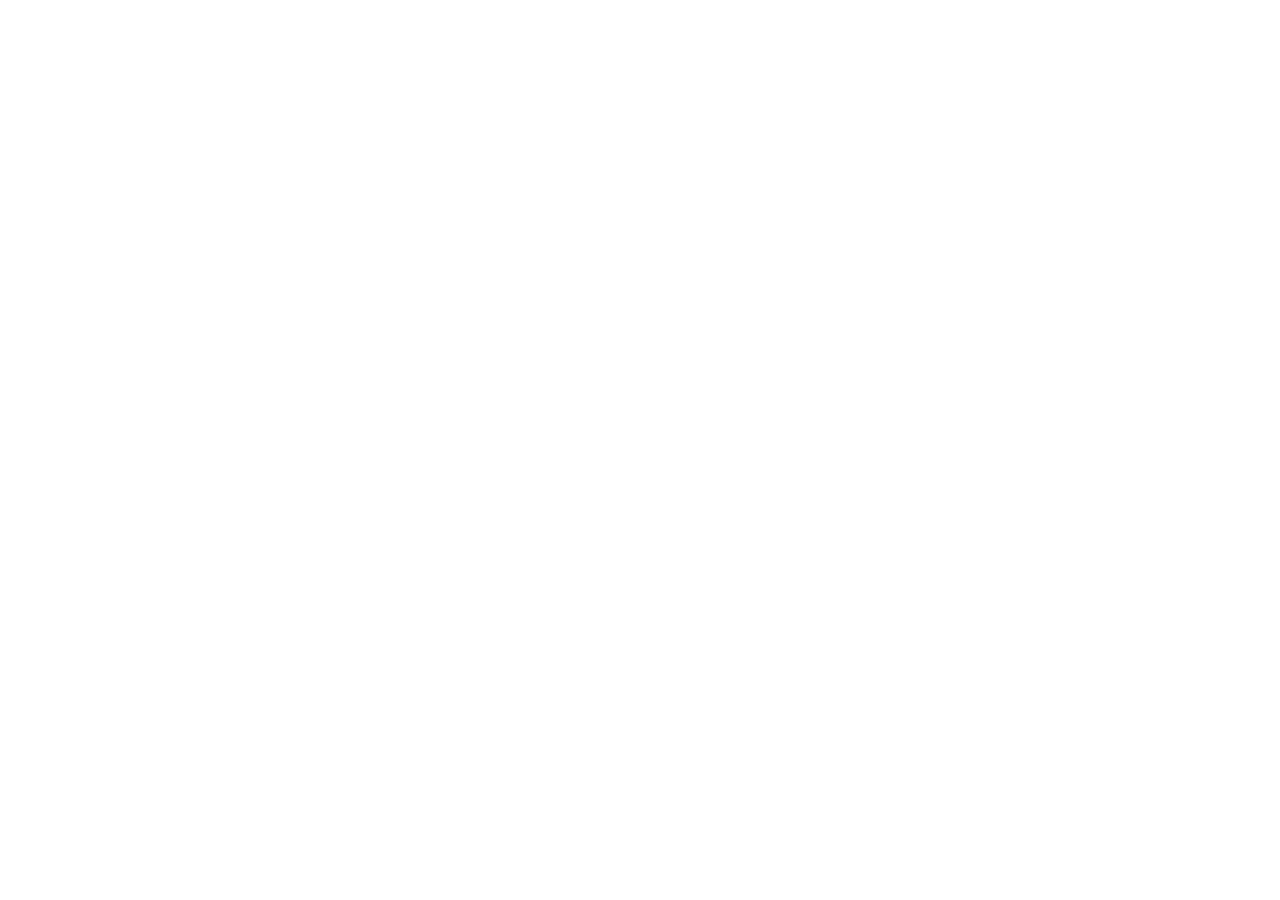
==== index.html @ 202fc930 "finnished register.js and staretd on post.js.. also fixed a problem in index.html.. Co-authored-by: " ====
<!doctype html>
<html lang="en">
  <head>
    <meta charset="UTF-8" />
    <meta name="viewport" content="width=device-width, initial-scale=1.0" />
    <title>SteffenMedia</title>
  </head>
  <body></body>
</html>
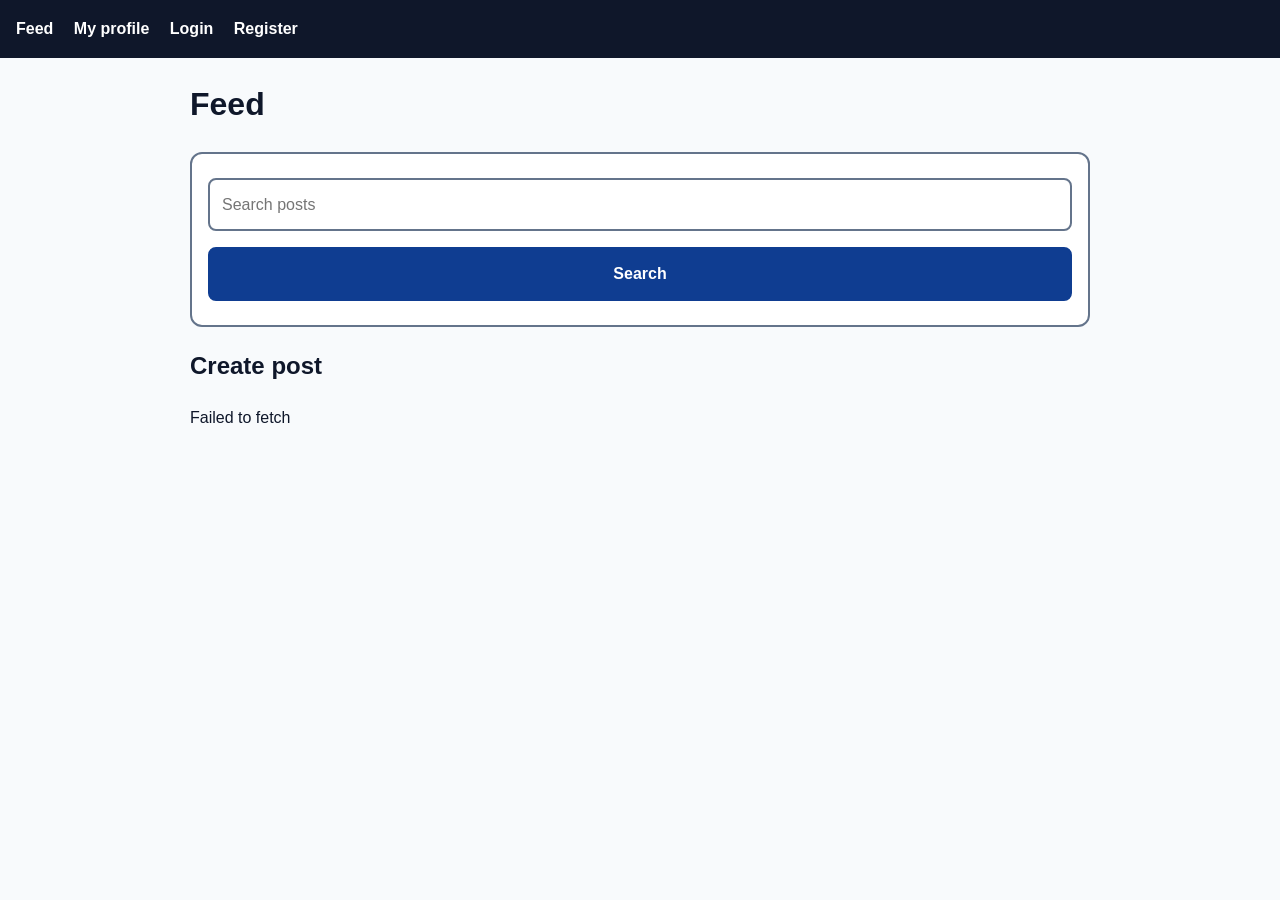
==== commit 9c07899b: "created all the html files and did a ceck on my js files to ceck for flaws" ====
--- a/index.html
+++ b/index.html
@@ -3,7 +3,40 @@
   <head>
     <meta charset="UTF-8" />
     <meta name="viewport" content="width=device-width, initial-scale=1.0" />
-    <title>SteffenMedia</title>
+    <title>Social Feed</title>
+    <link rel="stylesheet" href="./css/style.css" />
   </head>
-  <body></body>
+  <body>
+    <nav>
+      <a href="./index.html">Feed</a>
+      <a href="./profile.html">My profile</a>
+      <a href="./login.html">Login</a>
+      <a href="./register.html">Register</a>
+    </nav>
+
+    <h1>Feed</h1>
+
+    <form id="searchForm">
+      <input id="searchInput" type="search" placeholder="Search posts" />
+      <button type="submit">Search</button>
+    </form>
+
+    <h2>Create post</h2>
+
+    <form id="createPostForm">
+      <input id="title" type="text" placeholder="Title" />
+      <textarea id="body" placeholder="Write your post"></textarea>
+      <input id="tags" type="text" placeholder="tags, separated, by comma" />
+      <input id="mediaUrl" type="url" placeholder="Image URL" />
+      <input id="mediaAlt" type="text" placeholder="Image alt text" />
+
+      <p id="formMessage"></p>
+
+      <button type="submit">Create post</button>
+    </form>
+
+    <section id="postsContainer"></section>
+
+    <script type="module" src="./js/pages/feed.js"></script>
+  </body>
 </html>
--- a/css/style.css
+++ b/css/style.css
@@ -0,0 +1,97 @@
+@import url("./variables.css");
+@import url("./global.css");
+
+nav {
+  background: var(--text);
+  padding: 1rem;
+}
+
+nav a {
+  color: #ffffff;
+  margin-right: 1rem;
+  text-decoration: none;
+}
+
+nav a:hover,
+nav a:focus {
+  text-decoration: underline;
+}
+
+body > h1,
+body > h2,
+body > form,
+body > section,
+body > p {
+  max-width: var(--max-width);
+  margin-left: auto;
+  margin-right: auto;
+}
+
+form,
+.post-card,
+.profile-card,
+article {
+  background: var(--surface);
+  border: 2px solid var(--border);
+  border-radius: var(--radius);
+  padding: 1rem;
+  margin-block: 1rem;
+}
+
+input,
+textarea,
+button {
+  width: 100%;
+  font: inherit;
+  margin-block: 0.5rem;
+}
+
+input,
+textarea {
+  border: 2px solid var(--border);
+  border-radius: 8px;
+  padding: 0.75rem;
+}
+
+textarea {
+  min-height: 120px;
+  resize: vertical;
+}
+
+button,
+.post-actions a {
+  display: inline-block;
+  background: var(--primary);
+  color: var(--primary-text);
+  border: 2px solid var(--primary);
+  border-radius: 8px;
+  padding: 0.75rem 1rem;
+  font-weight: 700;
+  text-align: center;
+  text-decoration: none;
+  cursor: pointer;
+}
+
+button:hover,
+.post-actions a:hover {
+  background: var(--primary-hover);
+  border-color: var(--primary-hover);
+}
+
+#formMessage,
+#message,
+p[id$="Error"] {
+  color: var(--danger);
+  font-weight: 700;
+}
+
+.post-actions {
+  display: flex;
+  gap: 1rem;
+  flex-wrap: wrap;
+}
+
+.post-actions button,
+.post-actions a {
+  width: auto;
+}
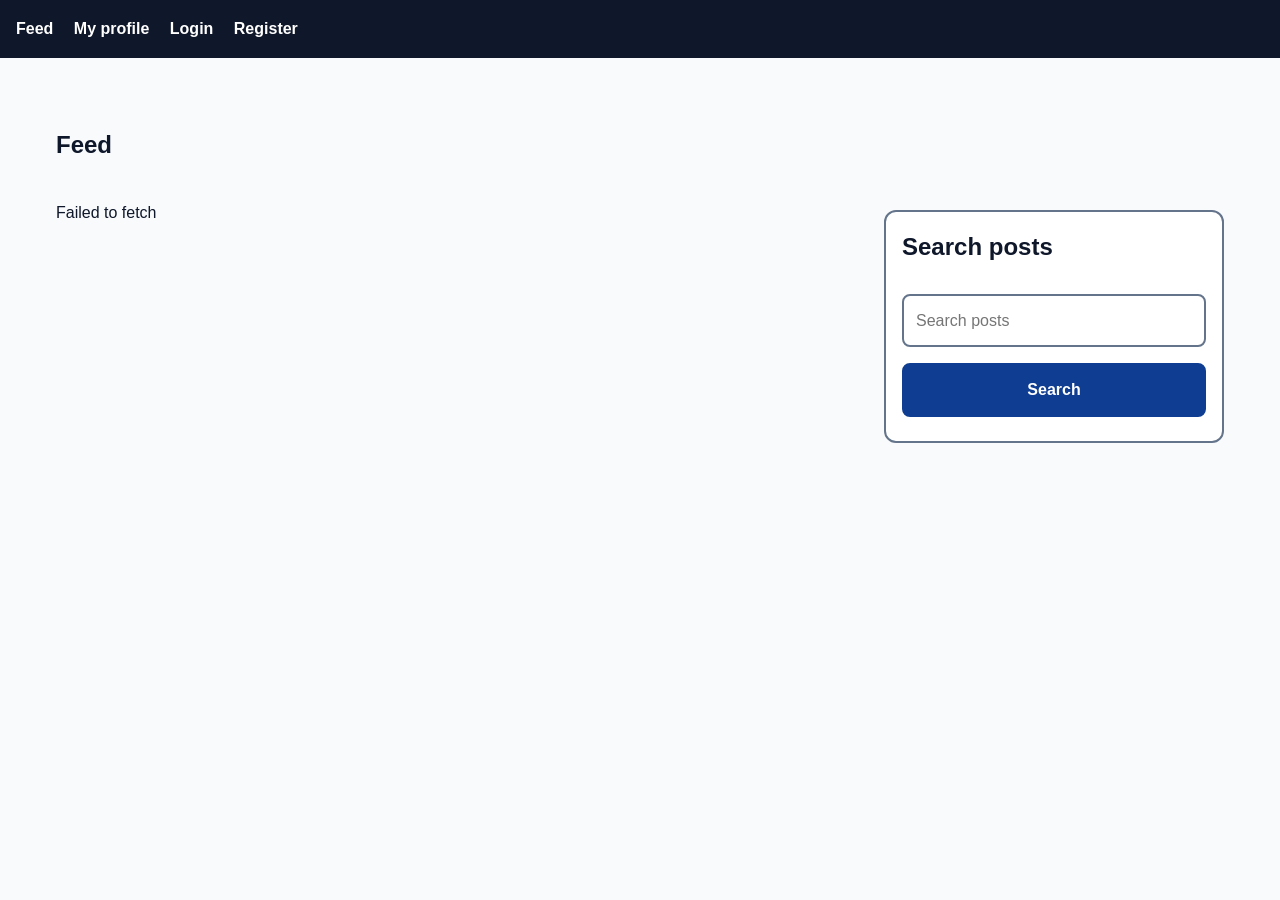
==== commit 0bb0a7d5: "small changes to  make it look  better" ====
--- a/index.html
+++ b/index.html
@@ -6,6 +6,7 @@
     <title>Social Feed</title>
     <link rel="stylesheet" href="./css/style.css" />
   </head>
+
   <body>
     <nav>
       <a href="./index.html">Feed</a>
@@ -14,28 +15,38 @@
       <a href="./register.html">Register</a>
     </nav>
 
-    <h1>Feed</h1>
+    <main class="feed-layout">
+      <section class="feed-main">
+        <h1>Feed</h1>
+        <section id="postsContainer"></section>
+      </section>
 
-    <form id="searchForm">
-      <input id="searchInput" type="search" placeholder="Search posts" />
-      <button type="submit">Search</button>
-    </form>
+      <aside class="feed-sidebar">
+        <form id="searchForm">
+          <h2>Search posts</h2>
+          <input id="searchInput" type="search" placeholder="Search posts" />
+          <button type="submit">Search</button>
+        </form>
 
-    <h2>Create post</h2>
+        <form id="createPostForm">
+          <h2>Create post</h2>
 
-    <form id="createPostForm">
-      <input id="title" type="text" placeholder="Title" />
-      <textarea id="body" placeholder="Write your post"></textarea>
-      <input id="tags" type="text" placeholder="tags, separated, by comma" />
-      <input id="mediaUrl" type="url" placeholder="Image URL" />
-      <input id="mediaAlt" type="text" placeholder="Image alt text" />
+          <input id="title" type="text" placeholder="Title" />
+          <textarea id="body" placeholder="Write your post"></textarea>
+          <input
+            id="tags"
+            type="text"
+            placeholder="tags, separated, by comma"
+          />
+          <input id="mediaUrl" type="url" placeholder="Image URL" />
+          <input id="mediaAlt" type="text" placeholder="Image alt text" />
 
-      <p id="formMessage"></p>
+          <p id="formMessage"></p>
 
-      <button type="submit">Create post</button>
-    </form>
-
-    <section id="postsContainer"></section>
+          <button type="submit">Create post</button>
+        </form>
+      </aside>
+    </main>
 
     <script type="module" src="./js/pages/feed.js"></script>
   </body>
--- a/css/style.css
+++ b/css/style.css
@@ -15,6 +15,13 @@
 nav a:hover,
 nav a:focus {
   text-decoration: underline;
+}
+
+main {
+  max-width: var(--max-width);
+  margin-left: auto;
+  margin-right: auto;
+  padding: 1rem;
 }
 
 body > h1,
@@ -59,8 +66,11 @@
 }
 
 button,
-.post-actions a {
-  display: inline-block;
+.post-actions a,
+.back-link {
+  display: inline-flex;
+  align-items: center;
+  justify-content: center;
   background: var(--primary);
   color: var(--primary-text);
   border: 2px solid var(--primary);
@@ -70,10 +80,12 @@
   text-align: center;
   text-decoration: none;
   cursor: pointer;
+  transition: 0.2s ease;
 }
 
 button:hover,
-.post-actions a:hover {
+.post-actions a:hover,
+.back-link:hover {
   background: var(--primary-hover);
   border-color: var(--primary-hover);
 }
@@ -85,13 +97,109 @@
   font-weight: 700;
 }
 
+img {
+  max-width: 100%;
+  border-radius: 8px;
+  display: block;
+}
+
+/* Feed layout */
+
+.feed-layout {
+  display: grid;
+  grid-template-columns: minmax(0, 1fr) 340px;
+  gap: 2.5rem;
+  max-width: 1200px;
+  margin: 2rem auto;
+  padding: 1rem;
+}
+
+.feed-main {
+  min-width: 0;
+}
+
+.feed-sidebar {
+  position: sticky;
+  top: 1rem;
+  align-self: start;
+  margin-top: 6.5rem;
+}
+
+.feed-sidebar form {
+  margin: 0 0 1.5rem;
+}
+
+.feed-sidebar h2 {
+  margin-top: 0;
+}
+
+.feed-sidebar input,
+.feed-sidebar textarea,
+.feed-sidebar button {
+  width: 100%;
+}
+
+/* Posts */
+
+#postsContainer {
+  display: flex;
+  flex-direction: column;
+  gap: 2.5rem;
+}
+
+.post-card {
+  padding: 1.5rem;
+  margin-block: 0;
+}
+
+/* Post actions */
+
 .post-actions {
   display: flex;
   gap: 1rem;
   flex-wrap: wrap;
+  margin-top: 1rem;
 }
 
 .post-actions button,
 .post-actions a {
   width: auto;
-}
+  min-width: 100px;
+  height: 48px;
+  margin: 0;
+}
+
+#likeBtn {
+  width: auto;
+  min-width: 110px;
+  padding: 0.55rem 0.9rem;
+  margin-top: 1rem;
+}
+
+/* Back button */
+
+.back-link {
+  width: auto;
+  margin: 1rem 0;
+}
+
+/* Comments */
+
+.comment-card {
+  padding: 0.75rem;
+  margin-block: 0.75rem;
+}
+
+/* Mobile */
+
+@media (max-width: 900px) {
+  .feed-layout {
+    grid-template-columns: 1fr;
+  }
+
+  .feed-sidebar {
+    position: static;
+    order: -1;
+    margin-top: 0;
+  }
+}
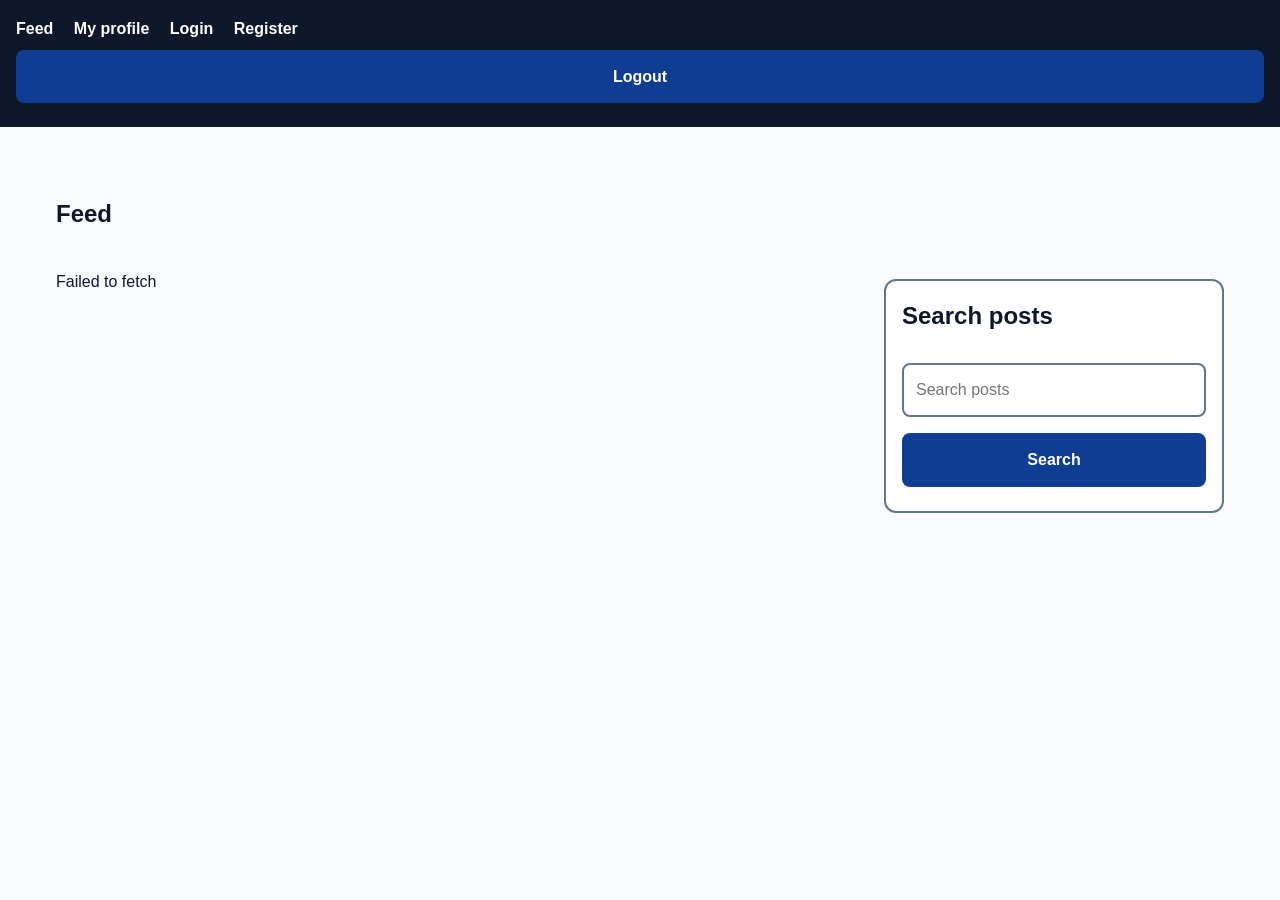
==== commit d9e4f4c0: "forgot to add a logout function." ====
--- a/index.html
+++ b/index.html
@@ -13,11 +13,15 @@
       <a href="./profile.html">My profile</a>
       <a href="./login.html">Login</a>
       <a href="./register.html">Register</a>
+
+      <button id="logoutbtn">Logout</button>
     </nav>
 
     <main class="feed-layout">
       <section class="feed-main">
-        <h1>Feed</h1>
+        <a class="feed-title" href="./index.html">
+          <h1>Feed</h1>
+        </a>
         <section id="postsContainer"></section>
       </section>
 
@@ -49,5 +53,6 @@
     </main>
 
     <script type="module" src="./js/pages/feed.js"></script>
+    <script type="module" src="./js/pages/logout.js"></script>
   </body>
 </html>
--- a/css/style.css
+++ b/css/style.css
@@ -103,6 +103,18 @@
   display: block;
 }
 
+/* Feed title */
+
+.feed-title {
+  display: inline-block;
+  color: inherit;
+  text-decoration: none;
+}
+
+.feed-title:hover h1 {
+  text-decoration: underline;
+}
+
 /* Feed layout */
 
 .feed-layout {
@@ -139,6 +151,12 @@
   width: 100%;
 }
 
+/* Search reset */
+
+.search-reset {
+  margin-top: 0.5rem;
+}
+
 /* Posts */
 
 #postsContainer {
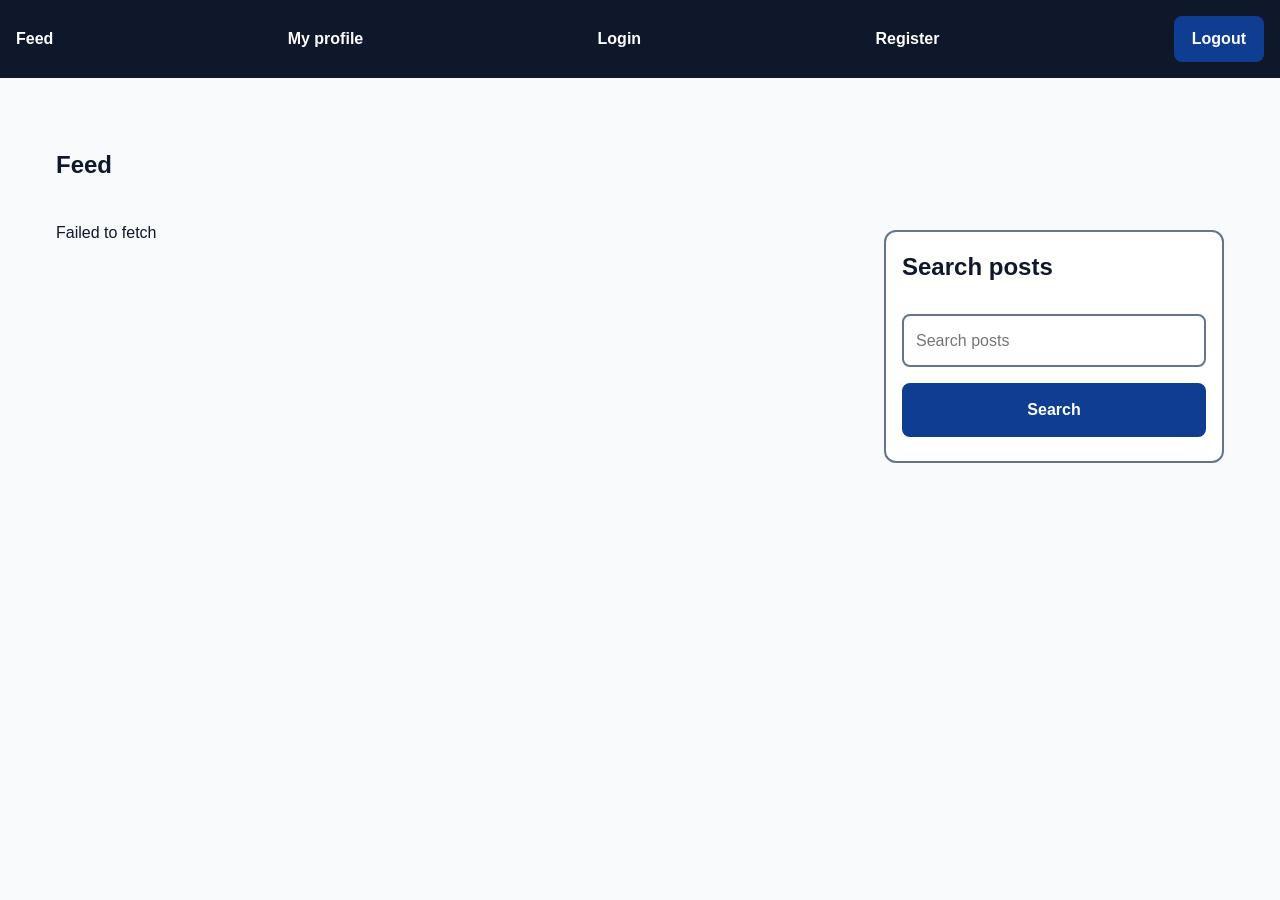
==== commit 3a1f4472: "added styling to the logout btn so it does not look  wrong" ====
--- a/index.html
+++ b/index.html
@@ -14,7 +14,7 @@
       <a href="./login.html">Login</a>
       <a href="./register.html">Register</a>
 
-      <button id="logoutbtn">Logout</button>
+      <button id="logoutbtn" class="logout-btn">Logout</button>
     </nav>
 
     <main class="feed-layout">
--- a/css/style.css
+++ b/css/style.css
@@ -4,6 +4,12 @@
 nav {
   background: var(--text);
   padding: 1rem;
+
+  /* Logout layout */
+  display: flex;
+  align-items: center;
+  justify-content: space-between;
+  gap: 1rem;
 }
 
 nav a {
@@ -15,6 +21,14 @@
 nav a:hover,
 nav a:focus {
   text-decoration: underline;
+}
+
+/* Logout button */
+
+.logout-btn {
+  width: auto;
+  margin: 0;
+  padding: 0.5rem 1rem;
 }
 
 main {
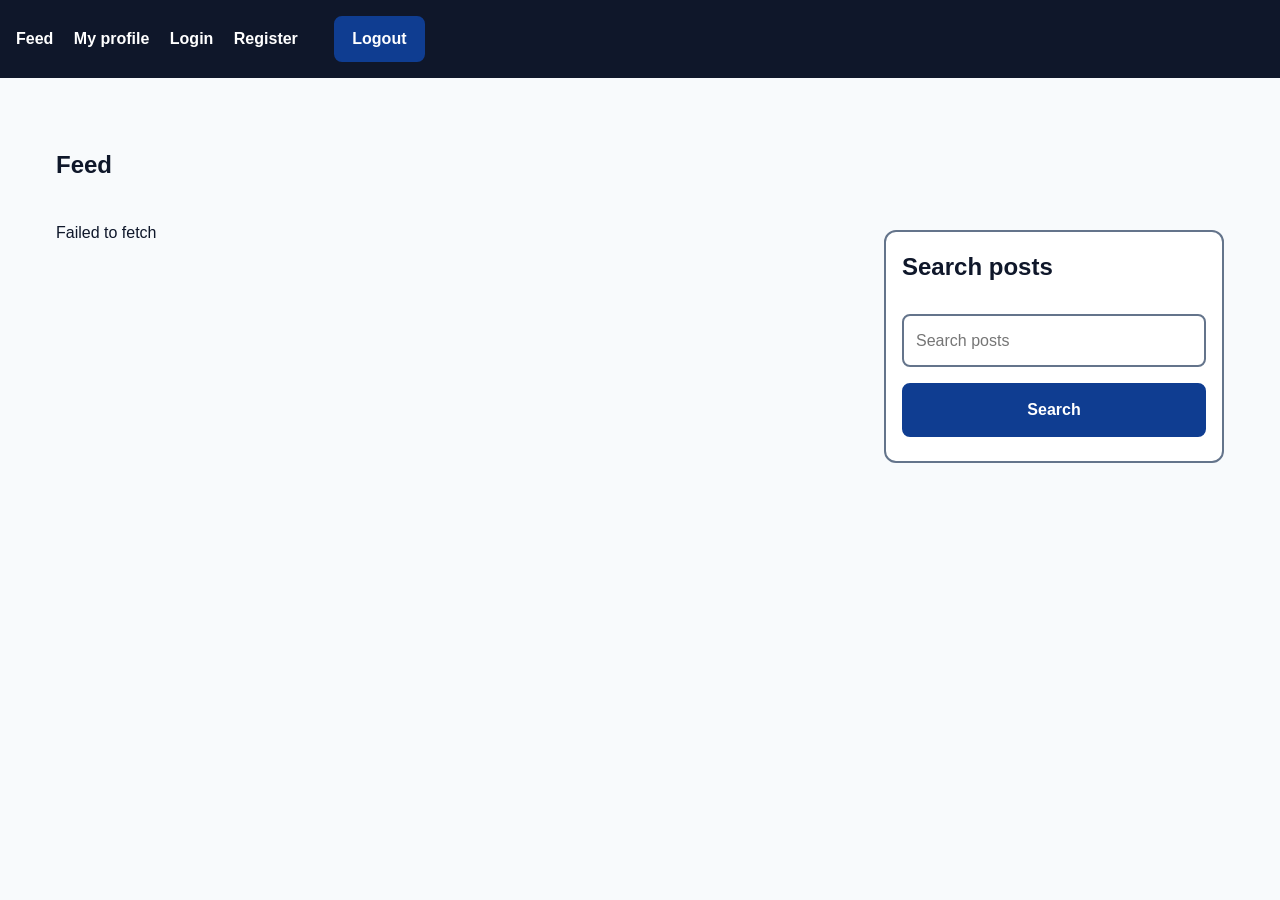
==== commit 5e96c59d: "small update of typo" ====
--- a/index.html
+++ b/index.html
@@ -14,7 +14,7 @@
       <a href="./login.html">Login</a>
       <a href="./register.html">Register</a>
 
-      <button id="logoutbtn" class="logout-btn">Logout</button>
+      <button id="logoutBtn" class="logout-btn">Logout</button>
     </nav>
 
     <main class="feed-layout">
--- a/css/style.css
+++ b/css/style.css
@@ -4,12 +4,6 @@
 nav {
   background: var(--text);
   padding: 1rem;
-
-  /* Logout layout */
-  display: flex;
-  align-items: center;
-  justify-content: space-between;
-  gap: 1rem;
 }
 
 nav a {
@@ -27,7 +21,7 @@
 
 .logout-btn {
   width: auto;
-  margin: 0;
+  margin: 0 0 0 1rem;
   padding: 0.5rem 1rem;
 }
 
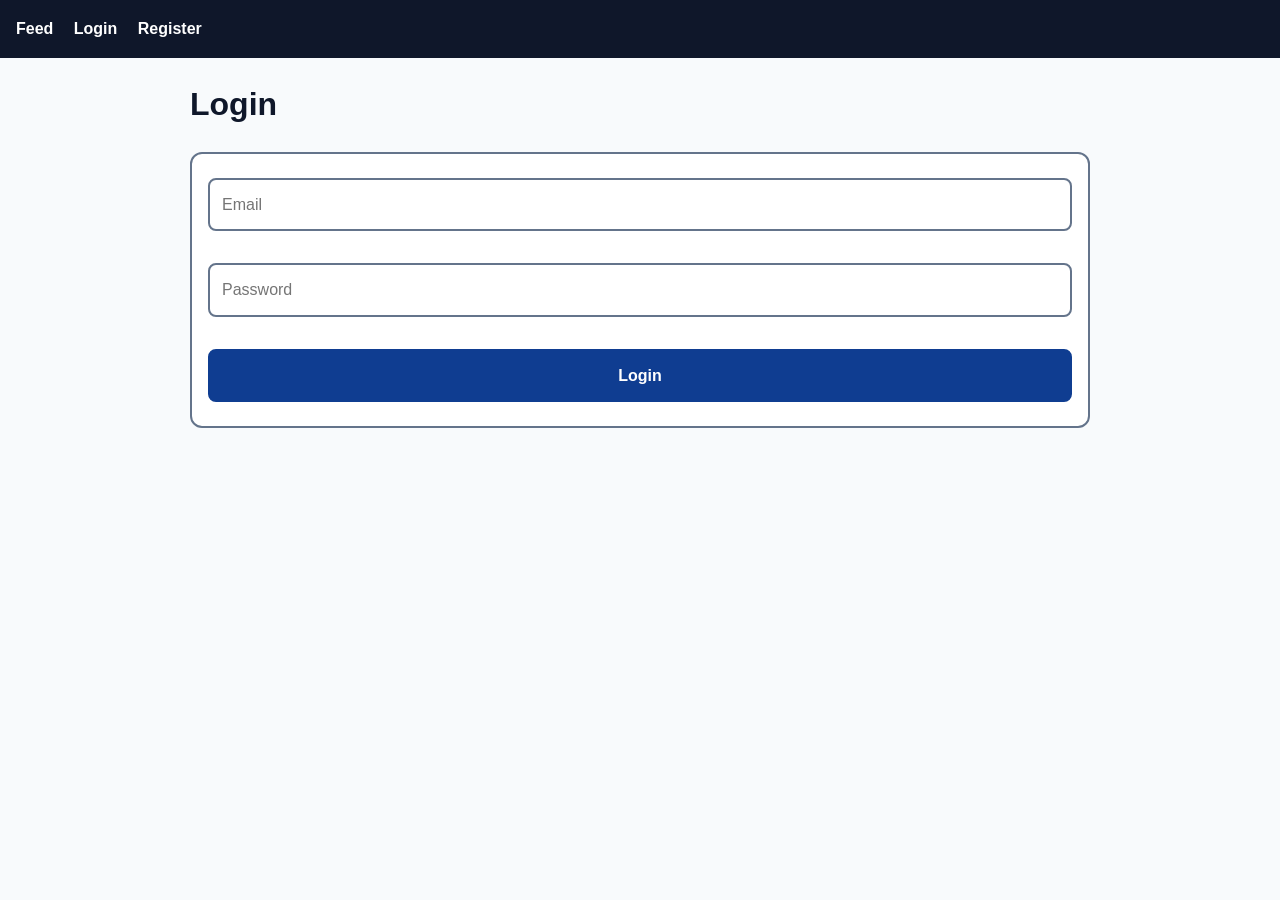
==== commit fb23cc66: "path was wrong , updated path and added none to logout if logged out" ====
--- a/index.html
+++ b/index.html
@@ -10,10 +10,9 @@
   <body>
     <nav>
       <a href="./index.html">Feed</a>
-      <a href="./profile.html">My profile</a>
-      <a href="./login.html">Login</a>
-      <a href="./register.html">Register</a>
-
+      <a id="profileLink" href="./profile.html">My profile</a>
+      <a id="loginLink" href="./login.html">Login</a>
+      <a id="registerLink" href="./register.html">Register</a>
       <button id="logoutBtn" class="logout-btn">Logout</button>
     </nav>
 
